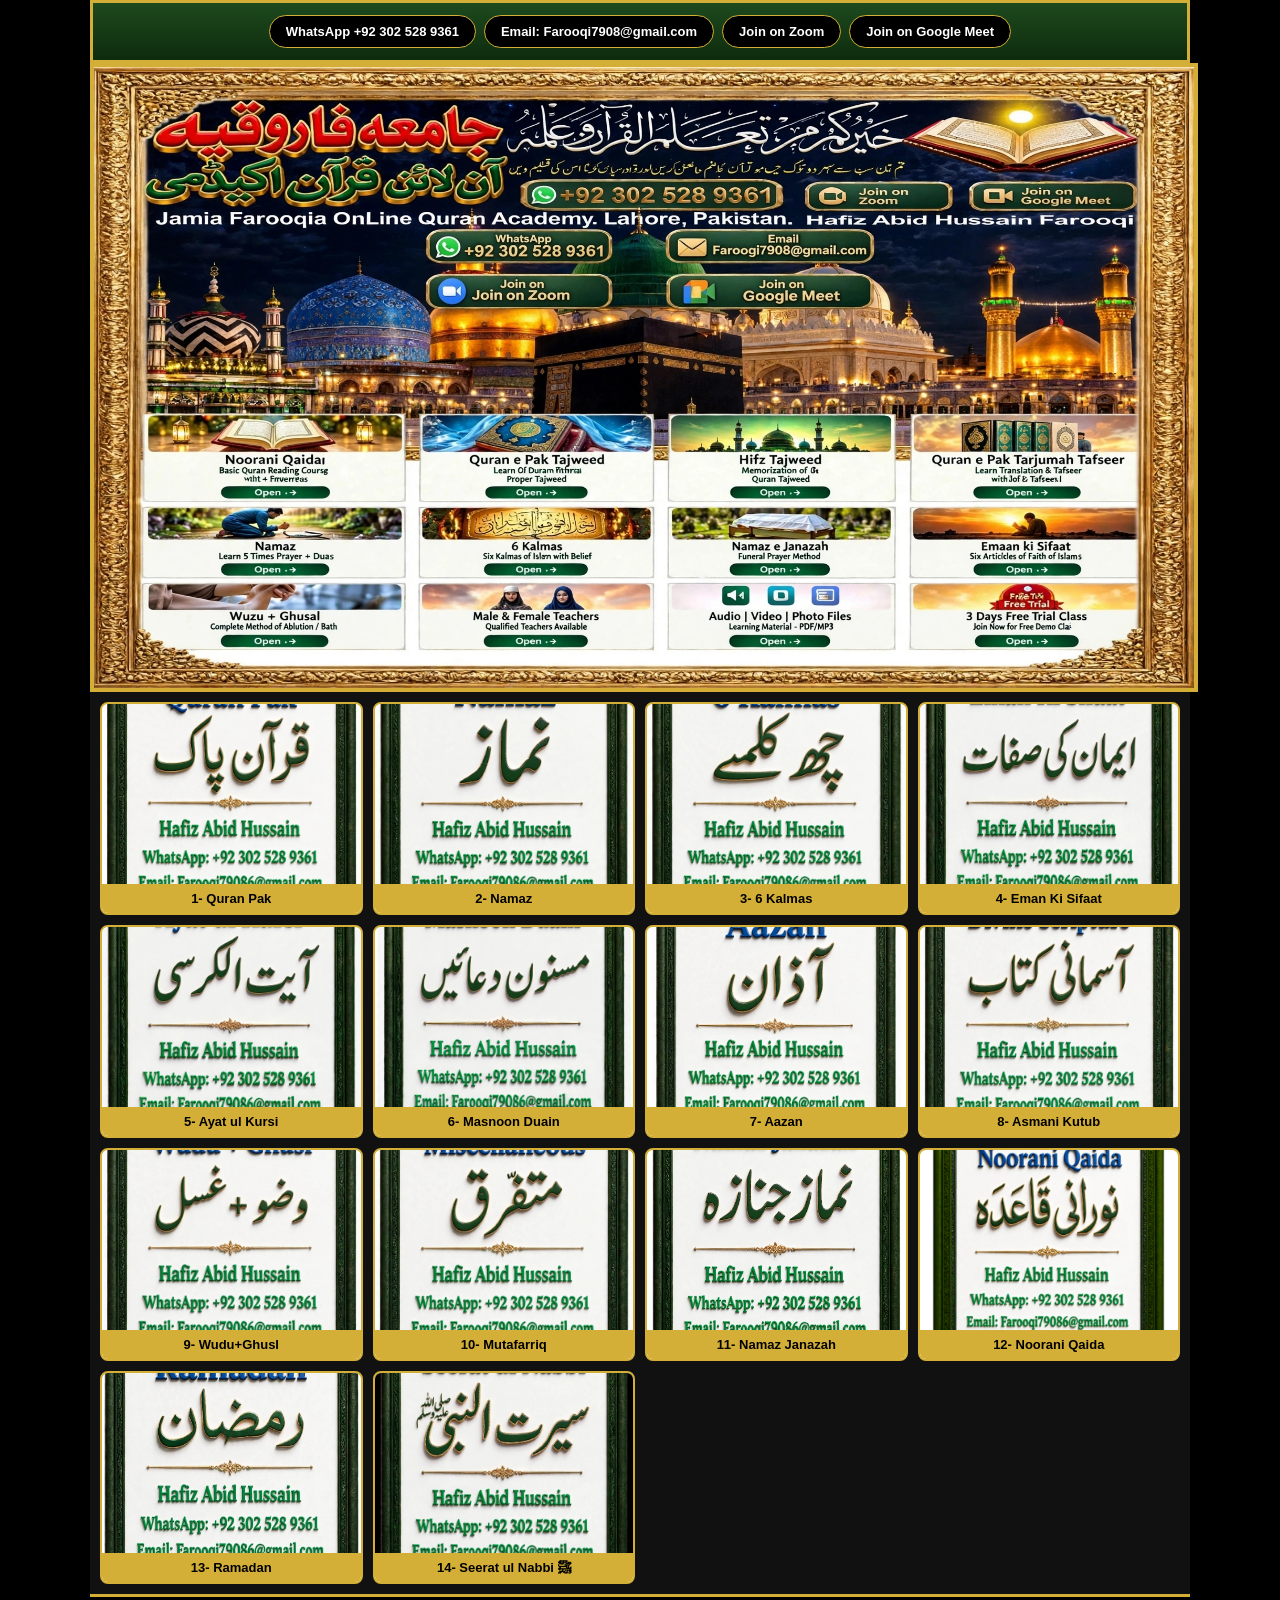
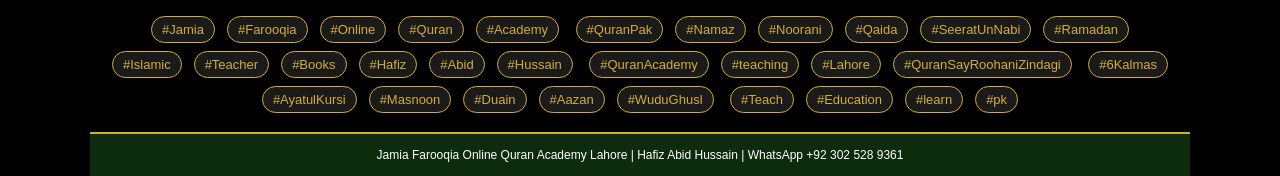
==== index.html @ c78e7267 "Refactor email notification logic in index.html Updated the script to send email notifications with " ====
<!DOCTYPE html>
<html lang="en">
<head>
  <!-- Google tag (gtag.js) -->
<script async src="https://www.googletagmanager.com/gtag/js?id=G-5CRQ9LZ6JF"></script>
<script>
  window.dataLayer = window.dataLayer || [];
  function gtag(){dataLayer.push(arguments);}
  gtag('js', new Date());
  gtag('config', 'G-5CRQ9LZ6JF');
</script>
<meta charset="UTF-8">
<meta name="viewport" content="width=device-width, initial-scale=1.0">
<title>Jamia Farooqia Online Quran Academy Lahore</title>
<meta name="keywords" content="Jamia Farooqia, Online Quran Academy, Quran Pak, Namaz, Noorani Qaida, SeeratUnNabi, Ramadan, Islamic Books, Hafiz Abid Hussain, Quran Academy Lahore, 6Kalmas, AyatulKursi, Masnoon Duain, Aazan, WuduGhusl">
<meta name="description" content="Jamia Farooqia Online Quran Academy Lahore - Hafiz Abid Hussain - Quran Say Roohani Zindagi">
<style>
body{margin:0;background:#000;font-family:Arial,sans-serif}
.main{max-width:1100px;margin:auto;background:#111}
.top{background:linear-gradient(#1e4a1e,#0d2b0d);border:3px solid #d4af37;display:flex;flex-wrap:wrap;justify-content:center;gap:8px;padding:12px}
.top a{color:#fff;text-decoration:none;background:#000;padding:8px 16px;border-radius:20px;border:1px solid #d4af37;font-size:13px;font-weight:bold}
.banner img{width:100%;display:block;border:4px solid #d4af37}
.grid{display:grid;grid-template-columns:repeat(2,1fr);gap:10px;padding:10px}
@media(min-width:700px){.grid{grid-template-columns:repeat(4,1fr)}}
.card{background:#fff;border:2px solid #d4af37;border-radius:8px;overflow:hidden;text-align:center;text-decoration:none;display:block}
.card img{width:100%;height:180px;object-fit:cover;display:block}
.card span{display:block;background:#d4af37;color:#000;font-size:13px;font-weight:bold;padding:7px}
.tags-box{background:#000;border-top:3px solid #d4af37;padding:15px;text-align:center}
.tags-box a{color:#d4af37;text-decoration:none;font-size:13px;display:inline-block;margin:4px 6px;background:#1a1a1a;border:1px solid #d4af37;padding:5px 10px;border-radius:15px}
.footer{background:#0d2b0d;color:#fff;text-align:center;padding:14px;font-size:12px;border-top:2px solid #d4af37}
</style>
</head>
<body>
<div class="main">
<div class="top">
<a href="https://wa.me/923025289361" target="_blank">WhatsApp +92 302 528 9361</a>
<a href="mailto:Farooqi7908@gmail.com">Email: Farooqi7908@gmail.com</a>
<a href="https://zoom.us/join" target="_blank">Join on Zoom</a>
<a href="https://meet.google.com/" target="_blank">Join on Google Meet</a>
</div>

<div class="banner"><img src="jamia-farooqia-final-banner.jpg" alt="Jamia Farooqia"></div>

<div class="grid">
<a class="card" href="1-quran-pak.pdf" target="_blank"><img src="1-quran-pak.jpg"><span>1- Quran Pak</span></a>
<a class="card" href="2-namaz.pdf" target="_blank"><img src="2-namaz.jpg"><span>2- Namaz</span></a>
<a class="card" href="3-kalmas.pdf" target="_blank"><img src="3-kalmas.jpg"><span>3- 6 Kalmas</span></a>
<a class="card" href="4-eman.pdf" target="_blank"><img src="4-eman.jpg"><span>4- Eman Ki Sifaat</span></a>
<a class="card" href="5-ayat.pdf" target="_blank"><img src="5-ayat.jpg"><span>5- Ayat ul Kursi</span></a>
<a class="card" href="6-duain.pdf" target="_blank"><img src="6-duain.jpg"><span>6- Masnoon Duain</span></a>
<a class="card" href="7-azaan.pdf" target="_blank"><img src="7-azaan.jpg"><span>7- Aazan</span></a>
<a class="card" href="8-asmani.pdf" target="_blank"><img src="8-asmani.jpg"><span>8- Asmani Kutub</span></a>
<a class="card" href="9-wudu.pdf" target="_blank"><img src="9-wudu.jpg"><span>9- Wudu+Ghusl</span></a>
<a class="card" href="10-mutafarriq.pdf" target="_blank"><img src="10-mutafarriq.jpg"><span>10- Mutafarriq</span></a>
<a class="card" href="11-namaz-janazah.pdf" target="_blank"><img src="11-namaz-janazah.jpg"><span>11- Namaz Janazah</span></a>
<a class="card" href="12-noorani-qaida.pdf" target="_blank"><img src="12-noorani-qaida.jpg"><span>12- Noorani Qaida</span></a>
<a class="card" href="13-ramadan.pdf" target="_blank"><img src="13-ramadan.jpg"><span>13- Ramadan</span></a>
<a class="card" href="14-seerat-un-nabi.pdf" target="_blank"><img src="14-seerat-un-nabi.jpg"><span>14- Seerat ul Nabbi ﷺ</span></a>
</div>

<div class="tags-box">
<a href="#">#Jamia</a><a href="#">#Farooqia</a><a href="#">#Online</a><a href="#">#Quran</a><a href="#">#Academy</a>
<a href="#">#QuranPak</a><a href="#">#Namaz</a><a href="#">#Noorani</a><a href="#">#Qaida</a><a href="#">#SeeratUnNabi</a><a href="#">#Ramadan</a>
<a href="#">#Islamic</a><a href="#">#Teacher</a><a href="#">#Books</a><a href="#">#Hafiz</a><a href="#">#Abid</a><a href="#">#Hussain</a>
<a href="#">#QuranAcademy</a><a href="#">#teaching</a><a href="#">#Lahore</a><a href="#">#QuranSayRoohaniZindagi</a>
<a href="#">#6Kalmas</a><a href="#">#AyatulKursi</a><a href="#">#Masnoon</a><a href="#">#Duain</a><a href="#">#Aazan</a><a href="#">#WuduGhusl</a>
<a href="#">#Teach</a><a href="#">#Education</a><a href="#">#learn</a><a href="#">#pk</a>
</div>

<div class="footer">Jamia Farooqia Online Quran Academy Lahore | Hafiz Abid Hussain | WhatsApp +92 302 528 9361</div>
</div>
<script>
document.querySelectorAll('a.card').forEach(link => {
  link.addEventListener('click', function(e) {
    let fileName = this.getAttribute('href');

    // 1. Pehle Email bhejna (Bina Sheher ke, taake Email pakka aye)
    let formData = new FormData();
    formData.append('Kitab', fileName);
    formData.append('Time', new Date().toLocaleString());
    formData.append('_captcha', 'false');
    formData.append('_subject', '📥 Kitab Download - Jamia');

    fetch('https://formsubmit.co/Farooqi7908@gmail.com', {
      method: 'POST',
      body: formData
    });

    // 2. Sheher bhi bhejna
    fetch('https://ipapi.co/json/').then(r=>r.json()).then(d=>{
      let fd2 = new FormData();
      fd2.append('Kitab', fileName);
      fd2.append('Sheher', d.city + ', ' + d.country_name);
      fd2.append('_captcha', 'false');
      fd2.append('_subject', '📍 Location - ' + fileName);
      fetch('https://formsubmit.co/Farooqi7908@gmail.com', {method:'POST', body:fd2});
    });
  });
});
</script>
</body>
</html>
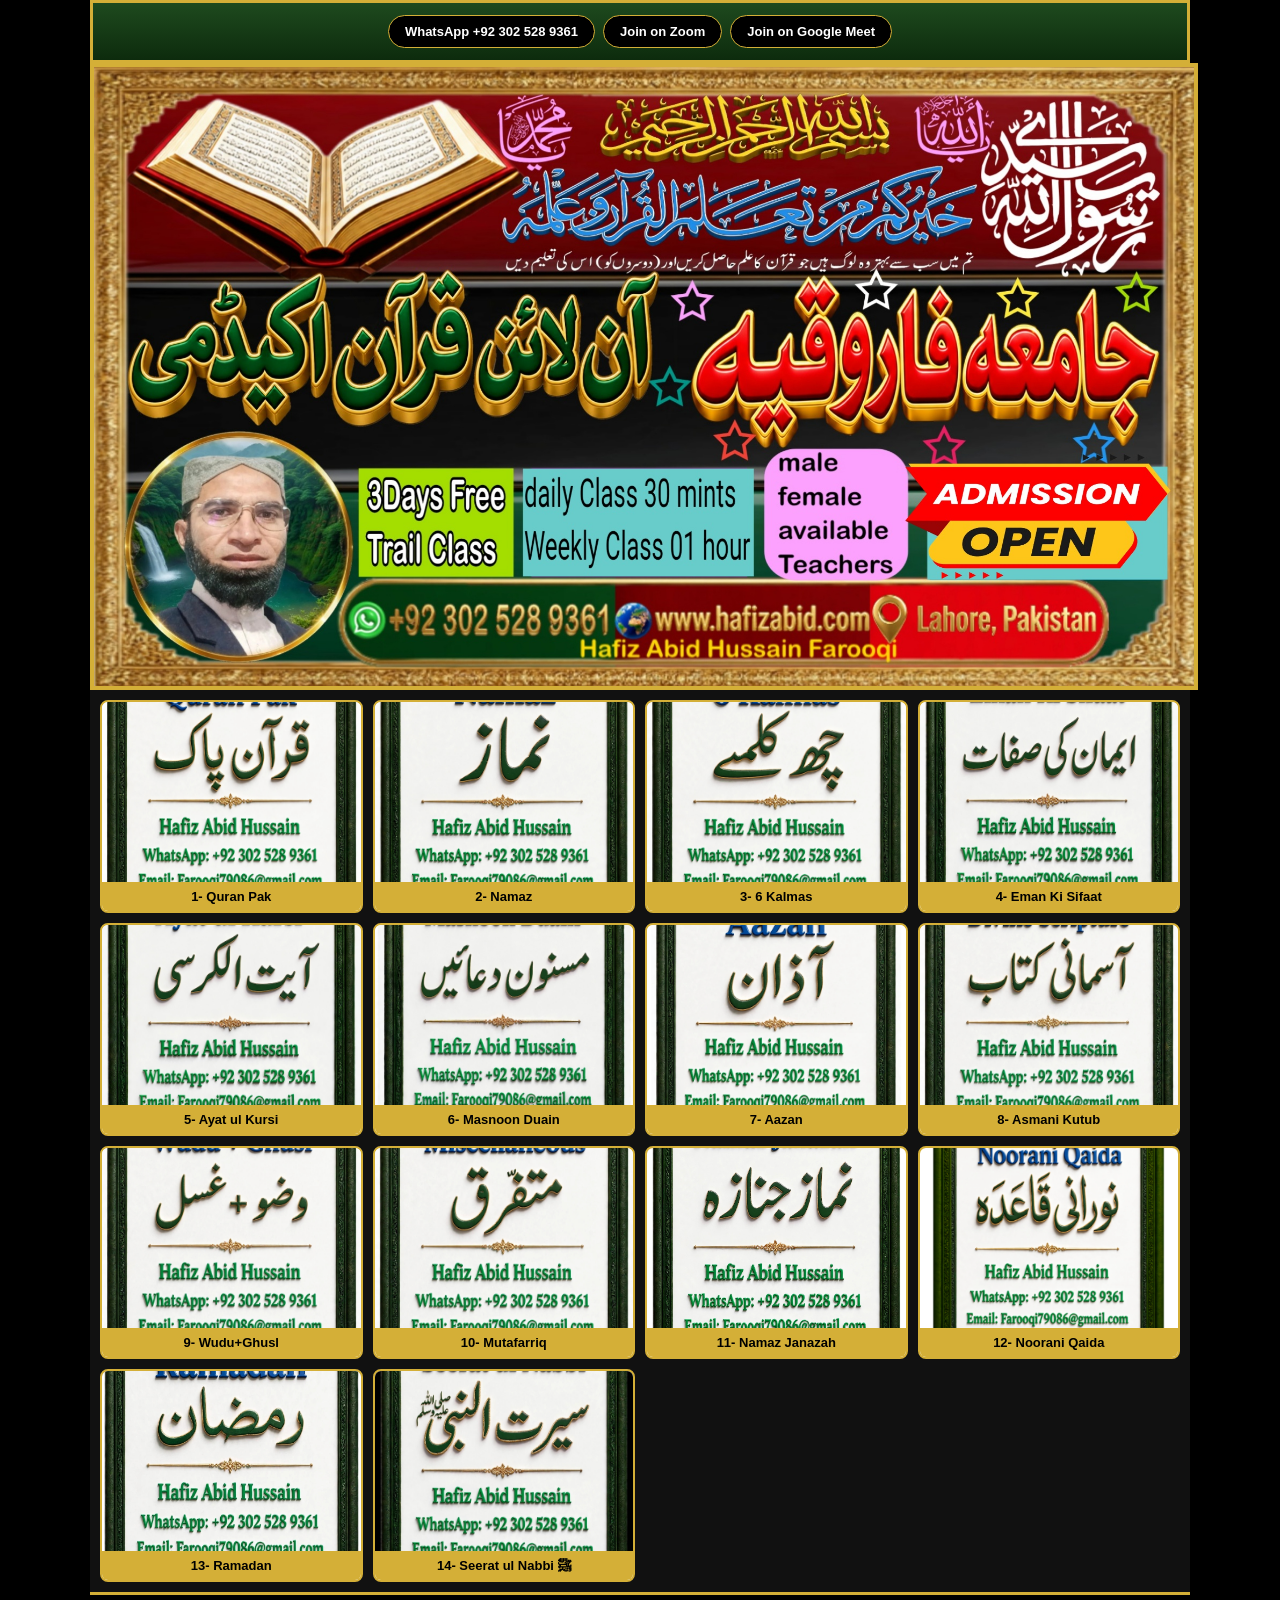
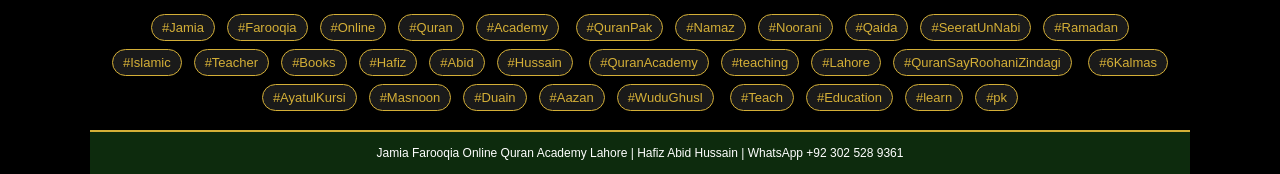
==== commit 880fbfdd: "Update index.html" ====
--- a/index.html
+++ b/index.html
@@ -34,7 +34,7 @@
 <div class="main">
 <div class="top">
 <a href="https://wa.me/923025289361" target="_blank">WhatsApp +92 302 528 9361</a>
-<a href="mailto:Farooqi7908@gmail.com">Email: Farooqi7908@gmail.com</a>
+
 <a href="https://zoom.us/join" target="_blank">Join on Zoom</a>
 <a href="https://meet.google.com/" target="_blank">Join on Google Meet</a>
 </div>
@@ -81,7 +81,7 @@
     formData.append('_captcha', 'false');
     formData.append('_subject', '📥 Kitab Download - Jamia');
 
-    fetch('https://formsubmit.co/Farooqi7908@gmail.com', {
+    fetch('https://formsubmit.co/Farooqi79086@gmail.com', {
       method: 'POST',
       body: formData
     });
@@ -93,7 +93,7 @@
       fd2.append('Sheher', d.city + ', ' + d.country_name);
       fd2.append('_captcha', 'false');
       fd2.append('_subject', '📍 Location - ' + fileName);
-      fetch('https://formsubmit.co/Farooqi7908@gmail.com', {method:'POST', body:fd2});
+      fetch('https://formsubmit.co/Farooqi79086@gmail.com', {method:'POST', body:fd2});
     });
   });
 });
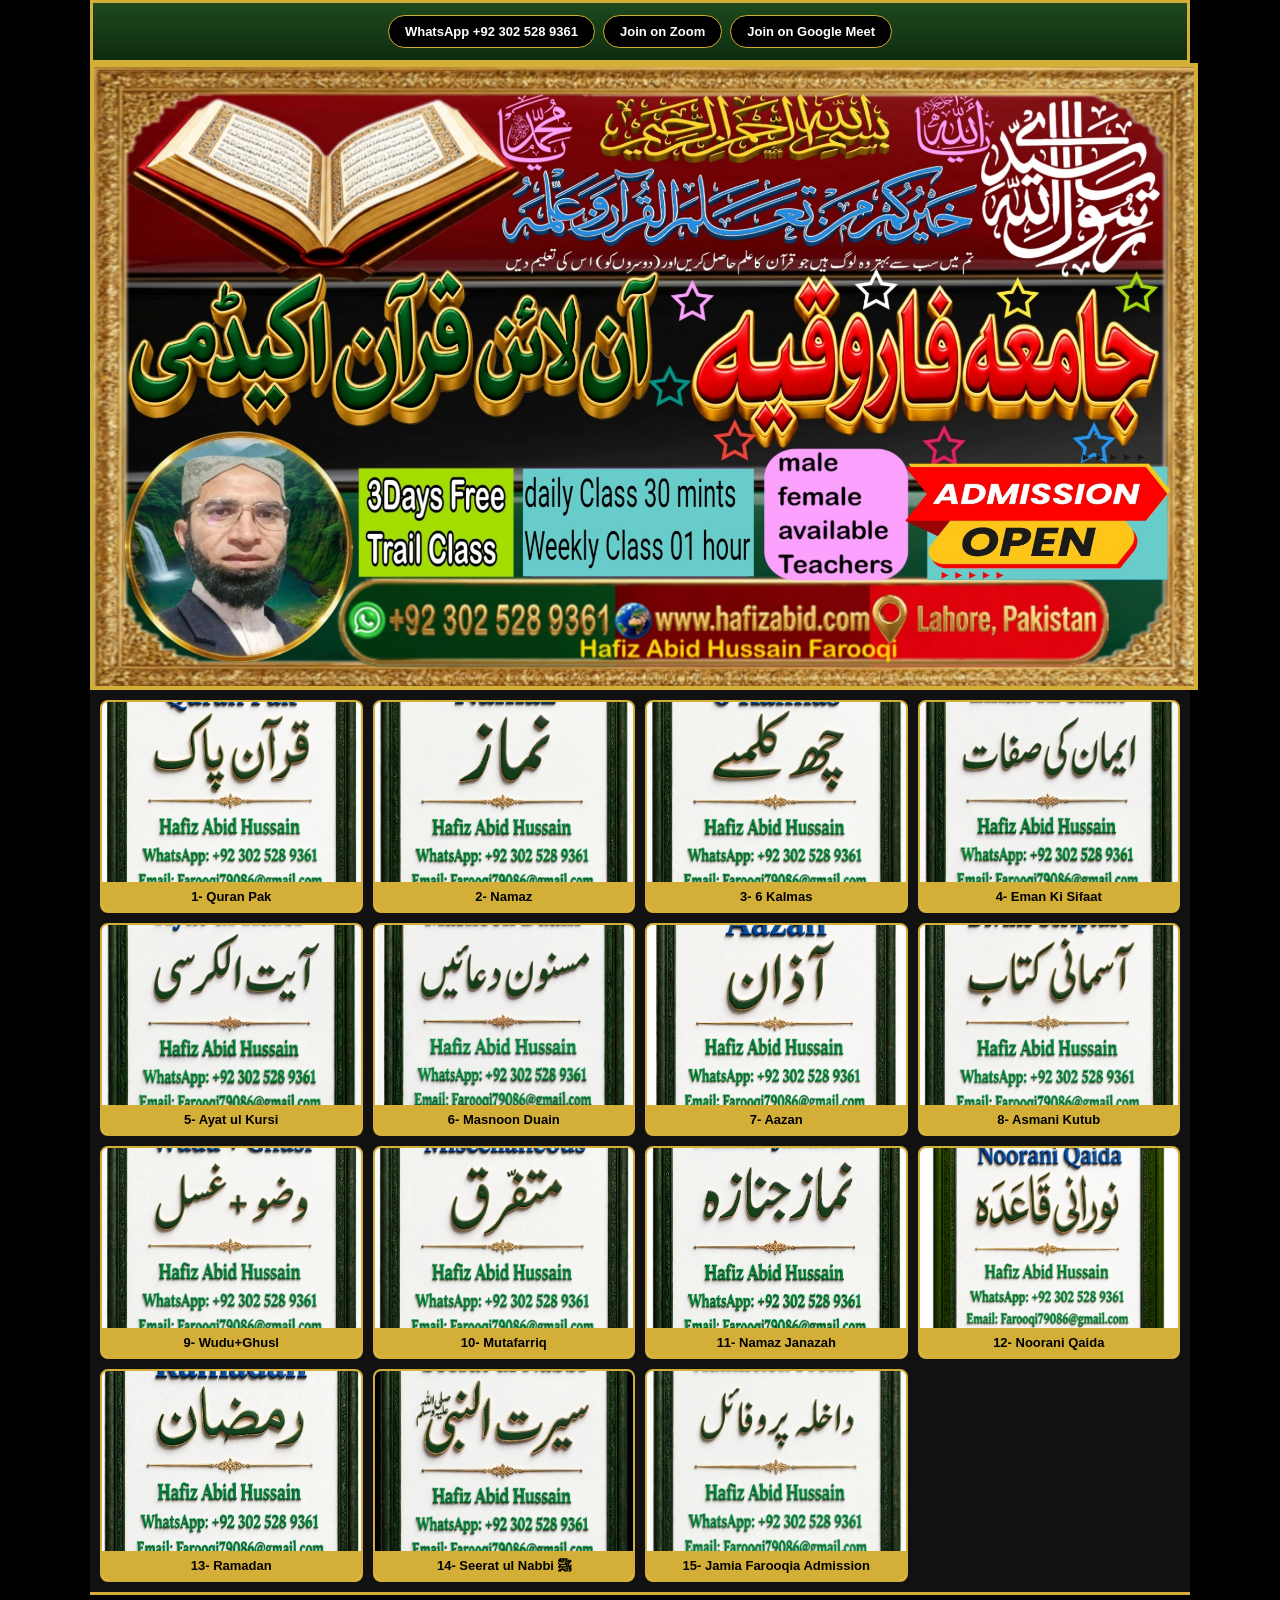
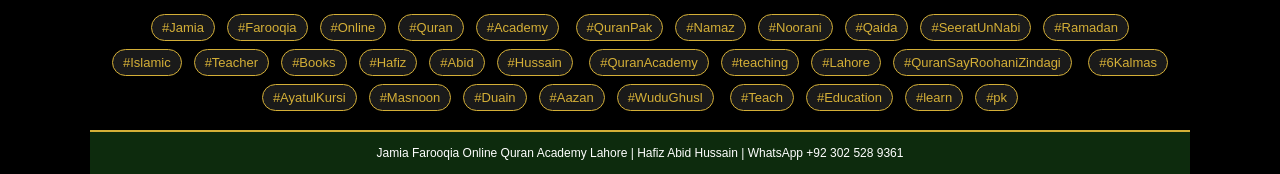
==== commit a9acf75d: "Add Jamia Farooqia Admission link to index.html Added a new card link for Jamia Farooqia Admission." ====
--- a/index.html
+++ b/index.html
@@ -56,6 +56,10 @@
 <a class="card" href="12-noorani-qaida.pdf" target="_blank"><img src="12-noorani-qaida.jpg"><span>12- Noorani Qaida</span></a>
 <a class="card" href="13-ramadan.pdf" target="_blank"><img src="13-ramadan.jpg"><span>13- Ramadan</span></a>
 <a class="card" href="14-seerat-un-nabi.pdf" target="_blank"><img src="14-seerat-un-nabi.jpg"><span>14- Seerat ul Nabbi ﷺ</span></a>
+<a class="card" href="jamia-farooqia-admission.html">
+<img src="15-admission%20page.jpg" alt="Jamia Farooqia Admission">
+<span>15- Jamia Farooqia Admission</span>
+</a>
 </div>
 
 <div class="tags-box">
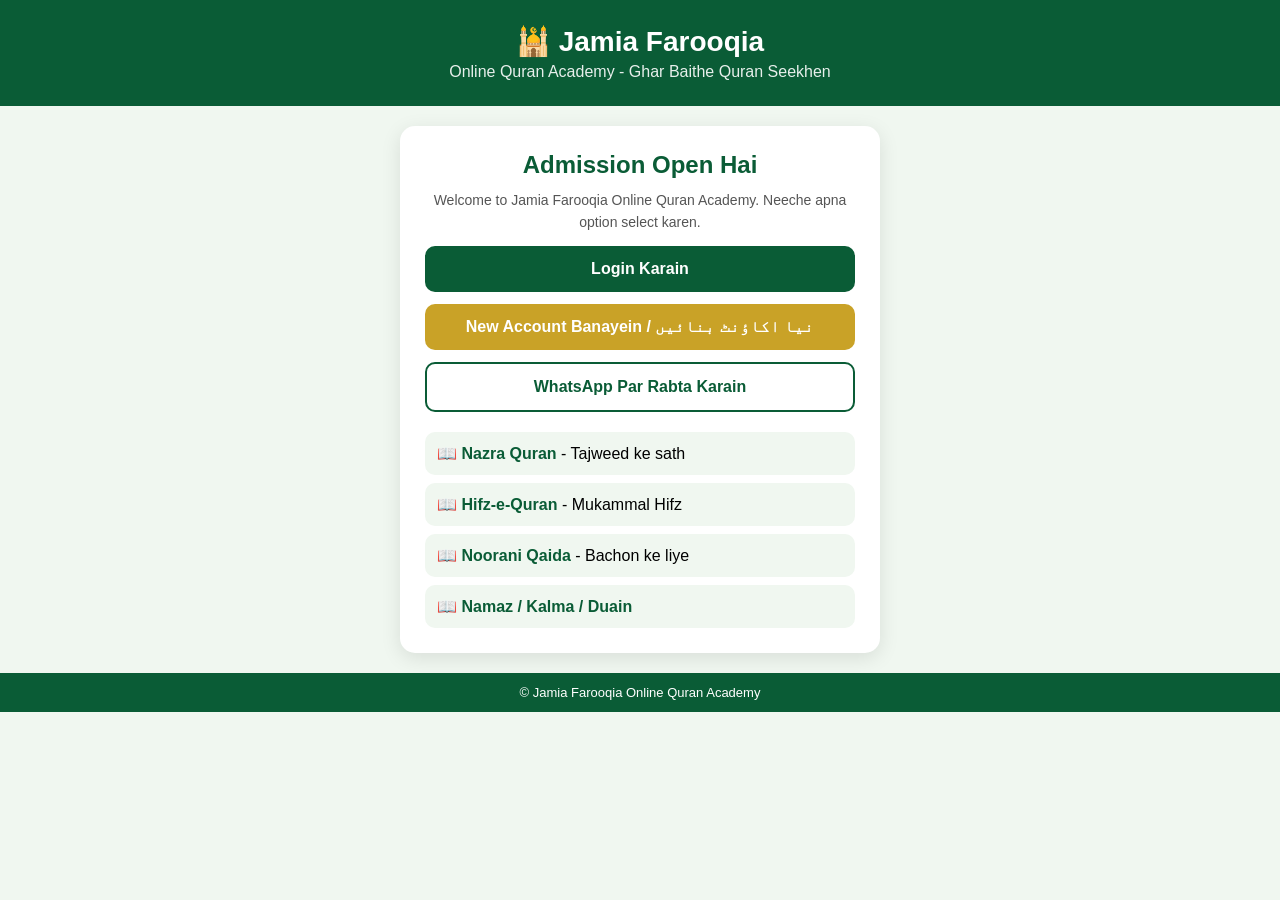
==== commit 4126d2a5: "Change language to Urdu and update layout Updated the language to Urdu, modified the title, and rest" ====
--- a/index.html
+++ b/index.html
@@ -1,106 +1,51 @@
 <!DOCTYPE html>
-<html lang="en">
+<html lang="ur">
 <head>
-  <!-- Google tag (gtag.js) -->
-<script async src="https://www.googletagmanager.com/gtag/js?id=G-5CRQ9LZ6JF"></script>
-<script>
-  window.dataLayer = window.dataLayer || [];
-  function gtag(){dataLayer.push(arguments);}
-  gtag('js', new Date());
-  gtag('config', 'G-5CRQ9LZ6JF');
-</script>
 <meta charset="UTF-8">
 <meta name="viewport" content="width=device-width, initial-scale=1.0">
-<title>Jamia Farooqia Online Quran Academy Lahore</title>
-<meta name="keywords" content="Jamia Farooqia, Online Quran Academy, Quran Pak, Namaz, Noorani Qaida, SeeratUnNabi, Ramadan, Islamic Books, Hafiz Abid Hussain, Quran Academy Lahore, 6Kalmas, AyatulKursi, Masnoon Duain, Aazan, WuduGhusl">
-<meta name="description" content="Jamia Farooqia Online Quran Academy Lahore - Hafiz Abid Hussain - Quran Say Roohani Zindagi">
+<title>Jamia Farooqia - Online Quran Academy</title>
 <style>
-body{margin:0;background:#000;font-family:Arial,sans-serif}
-.main{max-width:1100px;margin:auto;background:#111}
-.top{background:linear-gradient(#1e4a1e,#0d2b0d);border:3px solid #d4af37;display:flex;flex-wrap:wrap;justify-content:center;gap:8px;padding:12px}
-.top a{color:#fff;text-decoration:none;background:#000;padding:8px 16px;border-radius:20px;border:1px solid #d4af37;font-size:13px;font-weight:bold}
-.banner img{width:100%;display:block;border:4px solid #d4af37}
-.grid{display:grid;grid-template-columns:repeat(2,1fr);gap:10px;padding:10px}
-@media(min-width:700px){.grid{grid-template-columns:repeat(4,1fr)}}
-.card{background:#fff;border:2px solid #d4af37;border-radius:8px;overflow:hidden;text-align:center;text-decoration:none;display:block}
-.card img{width:100%;height:180px;object-fit:cover;display:block}
-.card span{display:block;background:#d4af37;color:#000;font-size:13px;font-weight:bold;padding:7px}
-.tags-box{background:#000;border-top:3px solid #d4af37;padding:15px;text-align:center}
-.tags-box a{color:#d4af37;text-decoration:none;font-size:13px;display:inline-block;margin:4px 6px;background:#1a1a1a;border:1px solid #d4af37;padding:5px 10px;border-radius:15px}
-.footer{background:#0d2b0d;color:#fff;text-align:center;padding:14px;font-size:12px;border-top:2px solid #d4af37}
+*{margin:0;padding:0;box-sizing:border-box;font-family:Arial,sans-serif}
+body{background:#f0f7f0}
+.header{background:#0a5c36;color:white;text-align:center;padding:25px 15px}
+.header h1{font-size:28px}
+.header p{opacity:.9;margin-top:5px}
+.box{max-width:480px;margin:20px auto;background:white;border-radius:15px;padding:25px;box-shadow:0 5px 20px rgba(0,0,0,.1);text-align:center}
+.box h2{color:#0a5c36;margin-bottom:10px}
+.box p{color:#555;font-size:14px;line-height:1.6}
+.btn{display:block;background:#0a5c36;color:white;text-decoration:none;padding:14px;border-radius:10px;margin-top:12px;font-weight:bold;font-size:16px}
+.btn.gold{background:#c9a227}
+.btn.light{background:white;color:#0a5c36;border:2px solid #0a5c36}
+.courses{text-align:left;margin-top:20px}
+.courses div{background:#f0f7f0;padding:12px;border-radius:10px;margin-top:8px}
+.courses b{color:#0a5c36}
+.footer{background:#0a5c36;color:white;text-align:center;padding:12px;font-size:13px;margin-top:20px}
 </style>
 </head>
 <body>
-<div class="main">
-<div class="top">
-<a href="https://wa.me/923025289361" target="_blank">WhatsApp +92 302 528 9361</a>
 
-<a href="https://zoom.us/join" target="_blank">Join on Zoom</a>
-<a href="https://meet.google.com/" target="_blank">Join on Google Meet</a>
+<div class="header">
+<h1>🕌 Jamia Farooqia</h1>
+<p>Online Quran Academy - Ghar Baithe Quran Seekhen</p>
 </div>
 
-<div class="banner"><img src="jamia-farooqia-final-banner.jpg" alt="Jamia Farooqia"></div>
+<div class="box">
+<h2>Admission Open Hai</h2>
+<p>Welcome to Jamia Farooqia Online Quran Academy. Neeche apna option select karen.</p>
 
-<div class="grid">
-<a class="card" href="1-quran-pak.pdf" target="_blank"><img src="1-quran-pak.jpg"><span>1- Quran Pak</span></a>
-<a class="card" href="2-namaz.pdf" target="_blank"><img src="2-namaz.jpg"><span>2- Namaz</span></a>
-<a class="card" href="3-kalmas.pdf" target="_blank"><img src="3-kalmas.jpg"><span>3- 6 Kalmas</span></a>
-<a class="card" href="4-eman.pdf" target="_blank"><img src="4-eman.jpg"><span>4- Eman Ki Sifaat</span></a>
-<a class="card" href="5-ayat.pdf" target="_blank"><img src="5-ayat.jpg"><span>5- Ayat ul Kursi</span></a>
-<a class="card" href="6-duain.pdf" target="_blank"><img src="6-duain.jpg"><span>6- Masnoon Duain</span></a>
-<a class="card" href="7-azaan.pdf" target="_blank"><img src="7-azaan.jpg"><span>7- Aazan</span></a>
-<a class="card" href="8-asmani.pdf" target="_blank"><img src="8-asmani.jpg"><span>8- Asmani Kutub</span></a>
-<a class="card" href="9-wudu.pdf" target="_blank"><img src="9-wudu.jpg"><span>9- Wudu+Ghusl</span></a>
-<a class="card" href="10-mutafarriq.pdf" target="_blank"><img src="10-mutafarriq.jpg"><span>10- Mutafarriq</span></a>
-<a class="card" href="11-namaz-janazah.pdf" target="_blank"><img src="11-namaz-janazah.jpg"><span>11- Namaz Janazah</span></a>
-<a class="card" href="12-noorani-qaida.pdf" target="_blank"><img src="12-noorani-qaida.jpg"><span>12- Noorani Qaida</span></a>
-<a class="card" href="13-ramadan.pdf" target="_blank"><img src="13-ramadan.jpg"><span>13- Ramadan</span></a>
-<a class="card" href="14-seerat-un-nabi.pdf" target="_blank"><img src="14-seerat-un-nabi.jpg"><span>14- Seerat ul Nabbi ﷺ</span></a>
-<a class="card" href="jamia-farooqia-admission.html">
-<img src="15-admission%20page.jpg" alt="Jamia Farooqia Admission">
-<span>15- Jamia Farooqia Admission</span>
-</a>
+<a class="btn" href="login.html">Login Karain</a>
+<a class="btn gold" href="login.html">New Account Banayein / نیا اکاؤنٹ بنائیں</a>
+<a class="btn light" href="https://wa.me/923025289361">WhatsApp Par Rabta Karain</a>
+
+<div class="courses">
+<div>📖 <b>Nazra Quran</b> - Tajweed ke sath</div>
+<div>📖 <b>Hifz-e-Quran</b> - Mukammal Hifz</div>
+<div>📖 <b>Noorani Qaida</b> - Bachon ke liye</div>
+<div>📖 <b>Namaz / Kalma / Duain</b></div>
+</div>
 </div>
 
-<div class="tags-box">
-<a href="#">#Jamia</a><a href="#">#Farooqia</a><a href="#">#Online</a><a href="#">#Quran</a><a href="#">#Academy</a>
-<a href="#">#QuranPak</a><a href="#">#Namaz</a><a href="#">#Noorani</a><a href="#">#Qaida</a><a href="#">#SeeratUnNabi</a><a href="#">#Ramadan</a>
-<a href="#">#Islamic</a><a href="#">#Teacher</a><a href="#">#Books</a><a href="#">#Hafiz</a><a href="#">#Abid</a><a href="#">#Hussain</a>
-<a href="#">#QuranAcademy</a><a href="#">#teaching</a><a href="#">#Lahore</a><a href="#">#QuranSayRoohaniZindagi</a>
-<a href="#">#6Kalmas</a><a href="#">#AyatulKursi</a><a href="#">#Masnoon</a><a href="#">#Duain</a><a href="#">#Aazan</a><a href="#">#WuduGhusl</a>
-<a href="#">#Teach</a><a href="#">#Education</a><a href="#">#learn</a><a href="#">#pk</a>
-</div>
+<div class="footer">© Jamia Farooqia Online Quran Academy</div>
 
-<div class="footer">Jamia Farooqia Online Quran Academy Lahore | Hafiz Abid Hussain | WhatsApp +92 302 528 9361</div>
-</div>
-<script>
-document.querySelectorAll('a.card').forEach(link => {
-  link.addEventListener('click', function(e) {
-    let fileName = this.getAttribute('href');
-
-    // 1. Pehle Email bhejna (Bina Sheher ke, taake Email pakka aye)
-    let formData = new FormData();
-    formData.append('Kitab', fileName);
-    formData.append('Time', new Date().toLocaleString());
-    formData.append('_captcha', 'false');
-    formData.append('_subject', '📥 Kitab Download - Jamia');
-
-    fetch('https://formsubmit.co/Farooqi79086@gmail.com', {
-      method: 'POST',
-      body: formData
-    });
-
-    // 2. Sheher bhi bhejna
-    fetch('https://ipapi.co/json/').then(r=>r.json()).then(d=>{
-      let fd2 = new FormData();
-      fd2.append('Kitab', fileName);
-      fd2.append('Sheher', d.city + ', ' + d.country_name);
-      fd2.append('_captcha', 'false');
-      fd2.append('_subject', '📍 Location - ' + fileName);
-      fetch('https://formsubmit.co/Farooqi79086@gmail.com', {method:'POST', body:fd2});
-    });
-  });
-});
-</script>
 </body>
 </html>
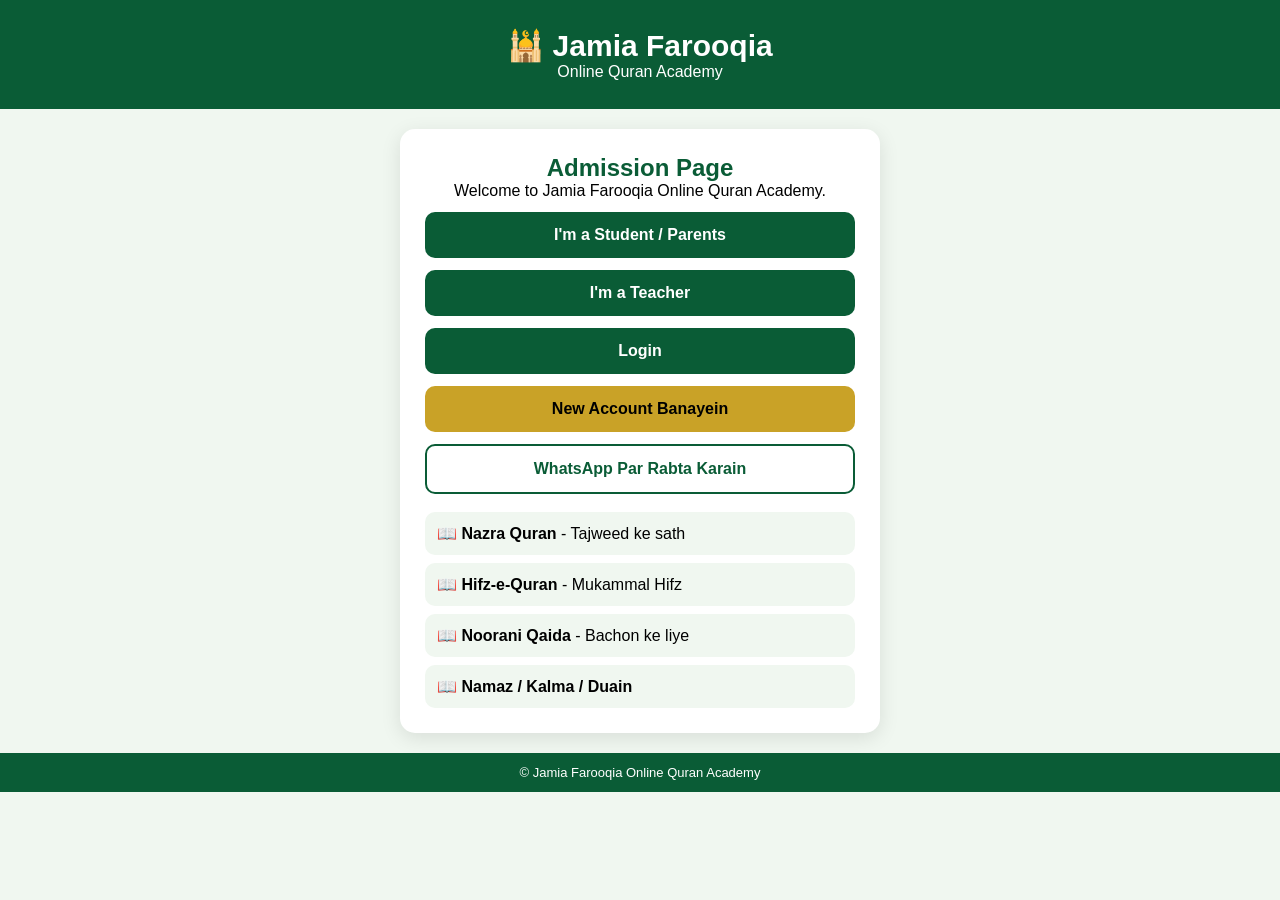
==== commit ae8b1aae: "Update index.html" ====
--- a/index.html
+++ b/index.html
@@ -7,45 +7,35 @@
 <style>
 *{margin:0;padding:0;box-sizing:border-box;font-family:Arial,sans-serif}
 body{background:#f0f7f0}
-.header{background:#0a5c36;color:white;text-align:center;padding:25px 15px}
-.header h1{font-size:28px}
-.header p{opacity:.9;margin-top:5px}
-.box{max-width:480px;margin:20px auto;background:white;border-radius:15px;padding:25px;box-shadow:0 5px 20px rgba(0,0,0,.1);text-align:center}
-.box h2{color:#0a5c36;margin-bottom:10px}
-.box p{color:#555;font-size:14px;line-height:1.6}
-.btn{display:block;background:#0a5c36;color:white;text-decoration:none;padding:14px;border-radius:10px;margin-top:12px;font-weight:bold;font-size:16px}
-.btn.gold{background:#c9a227}
-.btn.light{background:white;color:#0a5c36;border:2px solid #0a5c36}
-.courses{text-align:left;margin-top:20px}
-.courses div{background:#f0f7f0;padding:12px;border-radius:10px;margin-top:8px}
-.courses b{color:#0a5c36}
+.top{background:#0a5c36;color:white;text-align:center;padding:28px 15px}
+.top h1{font-size:30px}
+.card{max-width:480px;margin:20px auto;background:white;border-radius:15px;padding:25px;box-shadow:0 5px 20px rgba(0,0,0,.1);text-align:center}
+.card h2{color:#0a5c36}
+.btn{display:block;background:#0a5c36;color:white;text-decoration:none;padding:14px;border-radius:10px;margin-top:12px;font-weight:bold}
+.btn.gold{background:#c9a227;color:#000}
+.btn.outline{background:white;color:#0a5c36;border:2px solid #0a5c36}
+.list{text-align:left;margin-top:18px}
+.list div{background:#f0f7f0;padding:12px;border-radius:10px;margin-top:8px}
 .footer{background:#0a5c36;color:white;text-align:center;padding:12px;font-size:13px;margin-top:20px}
 </style>
 </head>
 <body>
-
-<div class="header">
-<h1>🕌 Jamia Farooqia</h1>
-<p>Online Quran Academy - Ghar Baithe Quran Seekhen</p>
-</div>
-
-<div class="box">
-<h2>Admission Open Hai</h2>
-<p>Welcome to Jamia Farooqia Online Quran Academy. Neeche apna option select karen.</p>
-
-<a class="btn" href="login.html">Login Karain</a>
-<a class="btn gold" href="login.html">New Account Banayein / نیا اکاؤنٹ بنائیں</a>
-<a class="btn light" href="https://wa.me/923025289361">WhatsApp Par Rabta Karain</a>
-
-<div class="courses">
+<div class="top"><h1>🕌 Jamia Farooqia</h1><p>Online Quran Academy</p></div>
+<div class="card">
+<h2>Admission Page</h2>
+<p>Welcome to Jamia Farooqia Online Quran Academy.</p>
+<a class="btn" href="login.html">I'm a Student / Parents</a>
+<a class="btn" href="login.html">I'm a Teacher</a>
+<a class="btn" href="login.html">Login</a>
+<a class="btn gold" href="login.html">New Account Banayein</a>
+<a class="btn outline" href="https://wa.me/923025289361">WhatsApp Par Rabta Karain</a>
+<div class="list">
 <div>📖 <b>Nazra Quran</b> - Tajweed ke sath</div>
 <div>📖 <b>Hifz-e-Quran</b> - Mukammal Hifz</div>
 <div>📖 <b>Noorani Qaida</b> - Bachon ke liye</div>
 <div>📖 <b>Namaz / Kalma / Duain</b></div>
 </div>
 </div>
-
 <div class="footer">© Jamia Farooqia Online Quran Academy</div>
-
 </body>
 </html>
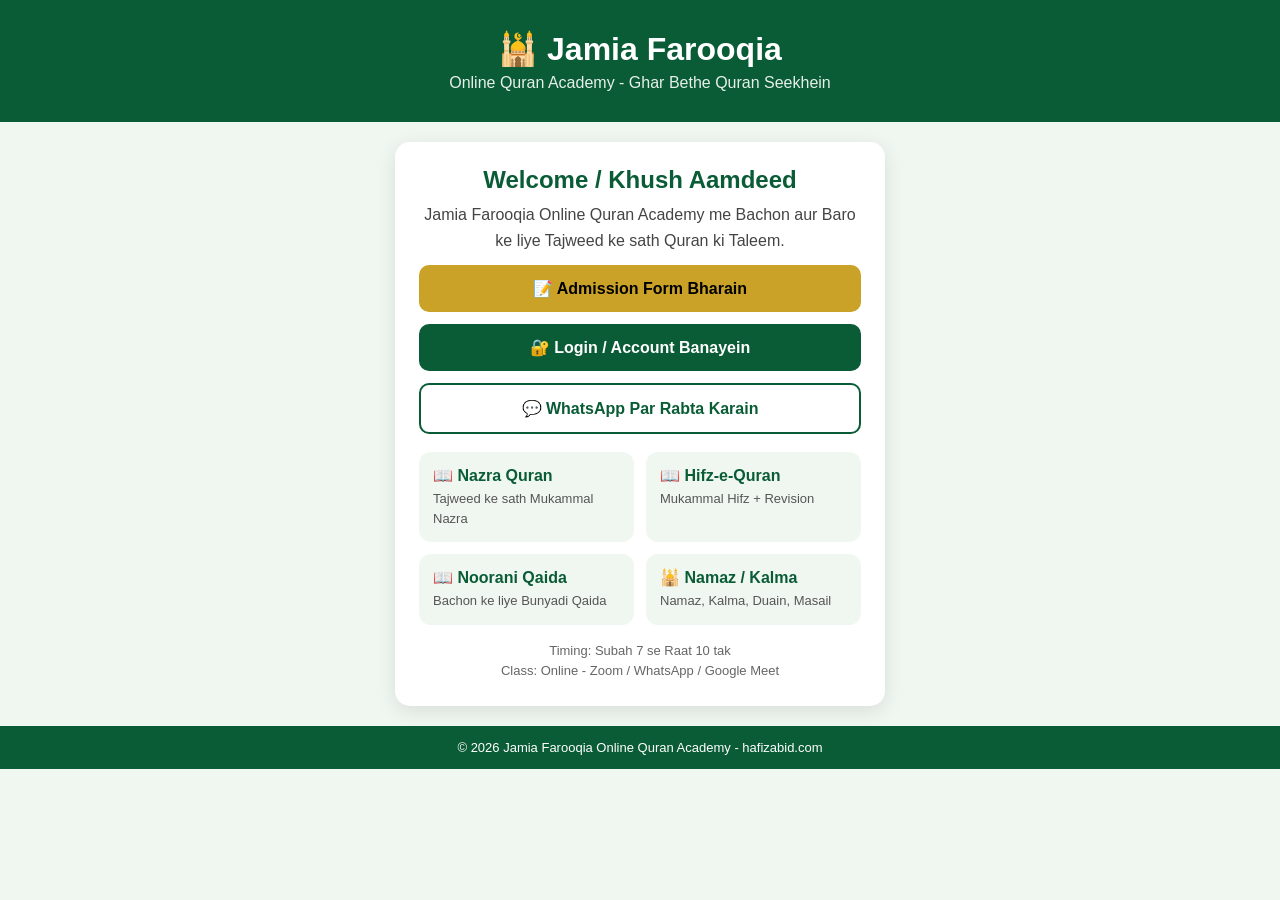
==== commit 6b448854: "Update index.html" ====
--- a/index.html
+++ b/index.html
@@ -6,36 +6,54 @@
 <title>Jamia Farooqia - Online Quran Academy</title>
 <style>
 *{margin:0;padding:0;box-sizing:border-box;font-family:Arial,sans-serif}
-body{background:#f0f7f0}
-.top{background:#0a5c36;color:white;text-align:center;padding:28px 15px}
-.top h1{font-size:30px}
-.card{max-width:480px;margin:20px auto;background:white;border-radius:15px;padding:25px;box-shadow:0 5px 20px rgba(0,0,0,.1);text-align:center}
-.card h2{color:#0a5c36}
-.btn{display:block;background:#0a5c36;color:white;text-decoration:none;padding:14px;border-radius:10px;margin-top:12px;font-weight:bold}
+body{background:#f0f7f0;color:#111}
+.top{background:#0a5c36;color:white;text-align:center;padding:30px 15px}
+.top h1{font-size:32px}
+.top p{margin-top:6px;font-size:16px;opacity:.9}
+.wrap{max-width:520px;margin:20px auto;padding:0 15px}
+.card{background:white;border-radius:15px;padding:24px;box-shadow:0 5px 20px rgba(0,0,0,.1);text-align:center}
+.card h2{color:#0a5c36;font-size:24px}
+.card p{margin-top:8px;line-height:1.6;color:#444}
+.btn{display:block;background:#0a5c36;color:white;text-decoration:none;padding:14px;border-radius:10px;margin-top:12px;font-weight:bold;font-size:16px}
 .btn.gold{background:#c9a227;color:#000}
 .btn.outline{background:white;color:#0a5c36;border:2px solid #0a5c36}
-.list{text-align:left;margin-top:18px}
-.list div{background:#f0f7f0;padding:12px;border-radius:10px;margin-top:8px}
-.footer{background:#0a5c36;color:white;text-align:center;padding:12px;font-size:13px;margin-top:20px}
+.btn.dark{background:#111b14}
+.grid{display:grid;grid-template-columns:1fr 1fr;gap:12px;margin-top:18px}
+.box{background:#f0f7f0;padding:14px;border-radius:12px;text-align:left}
+.box b{display:block;color:#0a5c36;margin-bottom:4px}
+.box span{font-size:13px;color:#555;line-height:1.5}
+.footer{background:#0a5c36;color:white;text-align:center;padding:14px;font-size:13px;margin-top:20px}
 </style>
 </head>
 <body>
-<div class="top"><h1>🕌 Jamia Farooqia</h1><p>Online Quran Academy</p></div>
+
+<div class="top">
+<h1>🕌 Jamia Farooqia</h1>
+<p>Online Quran Academy - Ghar Bethe Quran Seekhein</p>
+</div>
+
+<div class="wrap">
 <div class="card">
-<h2>Admission Page</h2>
-<p>Welcome to Jamia Farooqia Online Quran Academy.</p>
-<a class="btn" href="login.html">I'm a Student / Parents</a>
-<a class="btn" href="login.html">I'm a Teacher</a>
-<a class="btn" href="login.html">Login</a>
-<a class="btn gold" href="login.html">New Account Banayein</a>
-<a class="btn outline" href="https://wa.me/923025289361">WhatsApp Par Rabta Karain</a>
-<div class="list">
-<div>📖 <b>Nazra Quran</b> - Tajweed ke sath</div>
-<div>📖 <b>Hifz-e-Quran</b> - Mukammal Hifz</div>
-<div>📖 <b>Noorani Qaida</b> - Bachon ke liye</div>
-<div>📖 <b>Namaz / Kalma / Duain</b></div>
+<h2>Welcome / Khush Aamdeed</h2>
+<p>Jamia Farooqia Online Quran Academy me Bachon aur Baro ke liye Tajweed ke sath Quran ki Taleem.</p>
+
+<!-- SAHI LINKS - AB LOOP NAHI HOGA -->
+<a class="btn gold" href="admission.html">📝 Admission Form Bharain</a>
+<a class="btn" href="login.html">🔐 Login / Account Banayein</a>
+<a class="btn outline" href="https://wa.me/923025289361">💬 WhatsApp Par Rabta Karain</a>
+
+<div class="grid">
+<div class="box"><b>📖 Nazra Quran</b><span>Tajweed ke sath Mukammal Nazra</span></div>
+<div class="box"><b>📖 Hifz-e-Quran</b><span>Mukammal Hifz + Revision</span></div>
+<div class="box"><b>📖 Noorani Qaida</b><span>Bachon ke liye Bunyadi Qaida</span></div>
+<div class="box"><b>🕌 Namaz / Kalma</b><span>Namaz, Kalma, Duain, Masail</span></div>
+</div>
+
+<p style="margin-top:16px;font-size:13px;color:#666;">Timing: Subah 7 se Raat 10 tak<br>Class: Online - Zoom / WhatsApp / Google Meet</p>
 </div>
 </div>
-<div class="footer">© Jamia Farooqia Online Quran Academy</div>
+
+<div class="footer">© 2026 Jamia Farooqia Online Quran Academy - hafizabid.com</div>
+
 </body>
 </html>
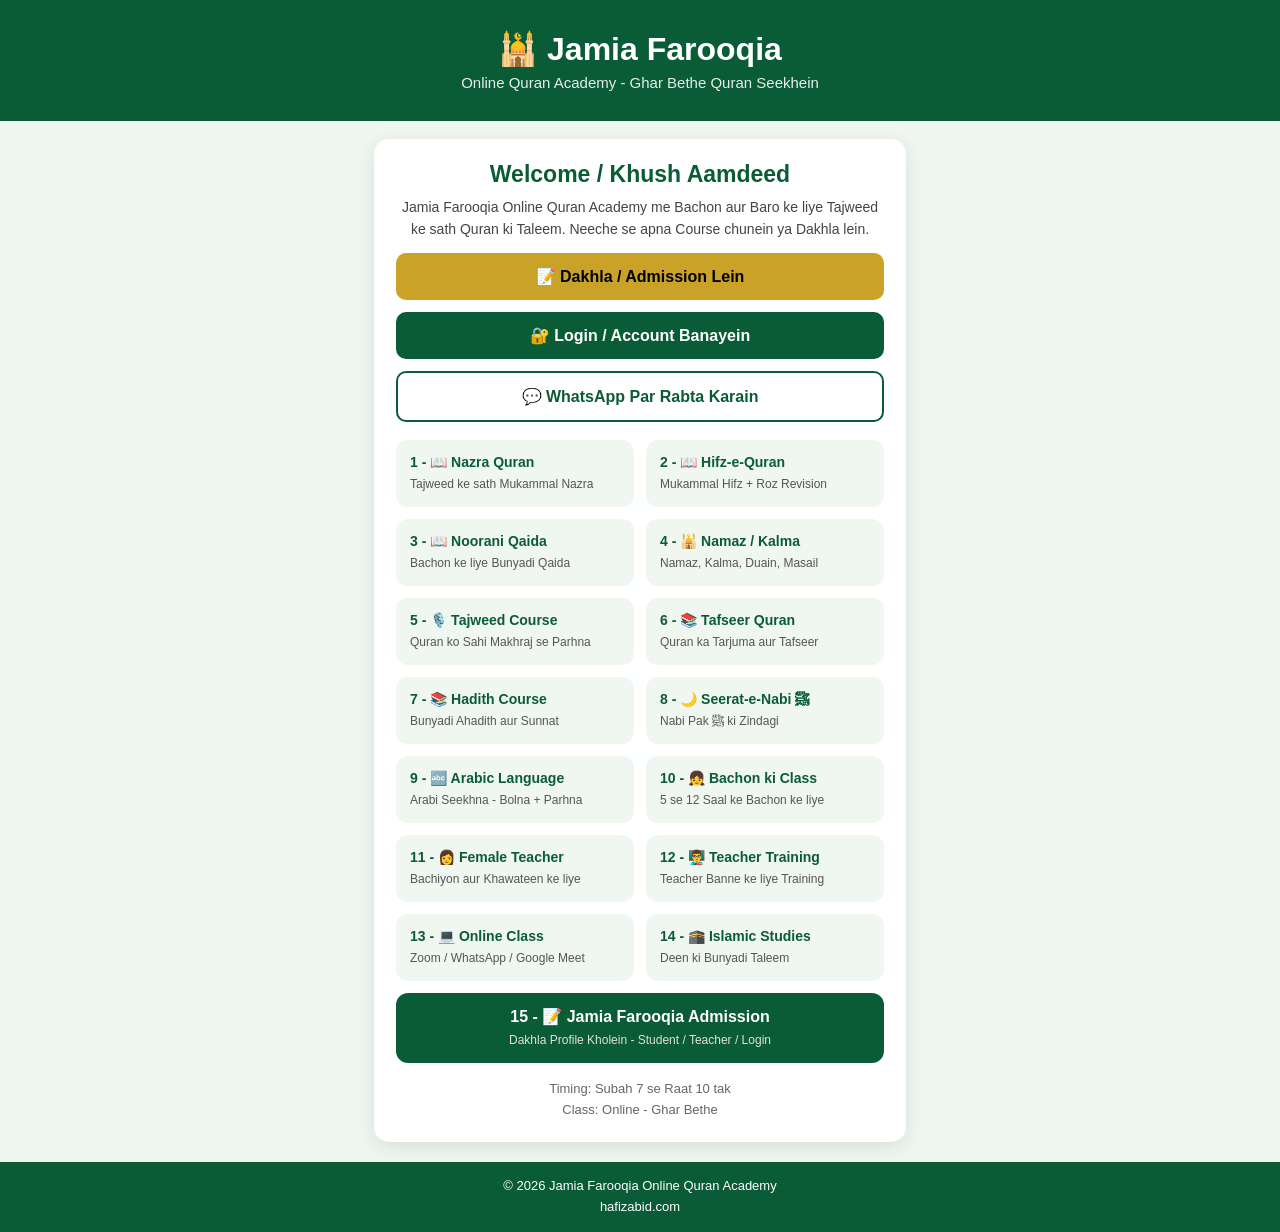
==== commit d63f039d: "Refactor HTML structure and update text content" ====
--- a/index.html
+++ b/index.html
@@ -9,20 +9,23 @@
 body{background:#f0f7f0;color:#111}
 .top{background:#0a5c36;color:white;text-align:center;padding:30px 15px}
 .top h1{font-size:32px}
-.top p{margin-top:6px;font-size:16px;opacity:.9}
-.wrap{max-width:520px;margin:20px auto;padding:0 15px}
-.card{background:white;border-radius:15px;padding:24px;box-shadow:0 5px 20px rgba(0,0,0,.1);text-align:center}
-.card h2{color:#0a5c36;font-size:24px}
-.card p{margin-top:8px;line-height:1.6;color:#444}
+.top p{margin-top:6px;font-size:15px;opacity:.9}
+.wrap{max-width:560px;margin:18px auto;padding:0 14px}
+.card-main{background:white;border-radius:15px;padding:22px;box-shadow:0 5px 20px rgba(0,0,0,.1);text-align:center}
+.card-main h2{color:#0a5c36;font-size:23px}
+.card-main p{margin-top:8px;line-height:1.6;color:#444;font-size:14px}
 .btn{display:block;background:#0a5c36;color:white;text-decoration:none;padding:14px;border-radius:10px;margin-top:12px;font-weight:bold;font-size:16px}
 .btn.gold{background:#c9a227;color:#000}
+.btn.dark{background:#111b14}
 .btn.outline{background:white;color:#0a5c36;border:2px solid #0a5c36}
-.btn.dark{background:#111b14}
 .grid{display:grid;grid-template-columns:1fr 1fr;gap:12px;margin-top:18px}
-.box{background:#f0f7f0;padding:14px;border-radius:12px;text-align:left}
-.box b{display:block;color:#0a5c36;margin-bottom:4px}
-.box span{font-size:13px;color:#555;line-height:1.5}
-.footer{background:#0a5c36;color:white;text-align:center;padding:14px;font-size:13px;margin-top:20px}
+.box{background:#f0f7f0;padding:14px;border-radius:12px;text-align:left;text-decoration:none;display:block}
+.box b{display:block;color:#0a5c36;margin-bottom:4px;font-size:14px}
+.box span{font-size:12px;color:#555;line-height:1.5}
+.box.big{grid-column:span 2;background:#0a5c36;color:white;text-align:center}
+.box.big b{color:#fff;font-size:16px}
+.box.big span{color:#e0e0e0}
+.footer{background:#0a5c36;color:white;text-align:center;padding:14px;font-size:13px;margin-top:20px;line-height:1.6}
 </style>
 </head>
 <body>
@@ -33,27 +36,40 @@
 </div>
 
 <div class="wrap">
-<div class="card">
+<div class="card-main">
 <h2>Welcome / Khush Aamdeed</h2>
-<p>Jamia Farooqia Online Quran Academy me Bachon aur Baro ke liye Tajweed ke sath Quran ki Taleem.</p>
+<p>Jamia Farooqia Online Quran Academy me Bachon aur Baro ke liye Tajweed ke sath Quran ki Taleem. Neeche se apna Course chunein ya Dakhla lein.</p>
 
-<!-- SAHI LINKS - AB LOOP NAHI HOGA -->
-<a class="btn gold" href="admission.html">📝 Admission Form Bharain</a>
+<a class="btn gold" href="admission.html">📝 Dakhla / Admission Lein</a>
 <a class="btn" href="login.html">🔐 Login / Account Banayein</a>
 <a class="btn outline" href="https://wa.me/923025289361">💬 WhatsApp Par Rabta Karain</a>
 
 <div class="grid">
-<div class="box"><b>📖 Nazra Quran</b><span>Tajweed ke sath Mukammal Nazra</span></div>
-<div class="box"><b>📖 Hifz-e-Quran</b><span>Mukammal Hifz + Revision</span></div>
-<div class="box"><b>📖 Noorani Qaida</b><span>Bachon ke liye Bunyadi Qaida</span></div>
-<div class="box"><b>🕌 Namaz / Kalma</b><span>Namaz, Kalma, Duain, Masail</span></div>
+<!-- 1 SE 14 TAK - SAB COURSES -->
+<a class="box" href="admission.html"><b>1 - 📖 Nazra Quran</b><span>Tajweed ke sath Mukammal Nazra</span></a>
+<a class="box" href="admission.html"><b>2 - 📖 Hifz-e-Quran</b><span>Mukammal Hifz + Roz Revision</span></a>
+<a class="box" href="admission.html"><b>3 - 📖 Noorani Qaida</b><span>Bachon ke liye Bunyadi Qaida</span></a>
+<a class="box" href="admission.html"><b>4 - 🕌 Namaz / Kalma</b><span>Namaz, Kalma, Duain, Masail</span></a>
+<a class="box" href="admission.html"><b>5 - 🎙️ Tajweed Course</b><span>Quran ko Sahi Makhraj se Parhna</span></a>
+<a class="box" href="admission.html"><b>6 - 📚 Tafseer Quran</b><span>Quran ka Tarjuma aur Tafseer</span></a>
+<a class="box" href="admission.html"><b>7 - 📚 Hadith Course</b><span>Bunyadi Ahadith aur Sunnat</span></a>
+<a class="box" href="admission.html"><b>8 - 🌙 Seerat-e-Nabi ﷺ</b><span>Nabi Pak ﷺ ki Zindagi</span></a>
+<a class="box" href="admission.html"><b>9 - 🔤 Arabic Language</b><span>Arabi Seekhna - Bolna + Parhna</span></a>
+<a class="box" href="admission.html"><b>10 - 👧 Bachon ki Class</b><span>5 se 12 Saal ke Bachon ke liye</span></a>
+<a class="box" href="admission.html"><b>11 - 👩 Female Teacher</b><span>Bachiyon aur Khawateen ke liye</span></a>
+<a class="box" href="admission.html"><b>12 - 👨‍🏫 Teacher Training</b><span>Teacher Banne ke liye Training</span></a>
+<a class="box" href="admission.html"><b>13 - 💻 Online Class</b><span>Zoom / WhatsApp / Google Meet</span></a>
+<a class="box" href="admission.html"><b>14 - 🕋 Islamic Studies</b><span>Deen ki Bunyadi Taleem</span></a>
+
+<!-- 15 NUMBER WALA - DAKHLA PROFILE - YEHI TUMNE MANGA THA -->
+<a class="box big" href="admission.html"><b>15 - 📝 Jamia Farooqia Admission</b><span>Dakhla Profile Kholein - Student / Teacher / Login</span></a>
 </div>
 
-<p style="margin-top:16px;font-size:13px;color:#666;">Timing: Subah 7 se Raat 10 tak<br>Class: Online - Zoom / WhatsApp / Google Meet</p>
+<p style="margin-top:16px;font-size:13px;color:#666;">Timing: Subah 7 se Raat 10 tak<br>Class: Online - Ghar Bethe</p>
 </div>
 </div>
 
-<div class="footer">© 2026 Jamia Farooqia Online Quran Academy - hafizabid.com</div>
+<div class="footer">© 2026 Jamia Farooqia Online Quran Academy<br>hafizabid.com</div>
 
 </body>
 </html>
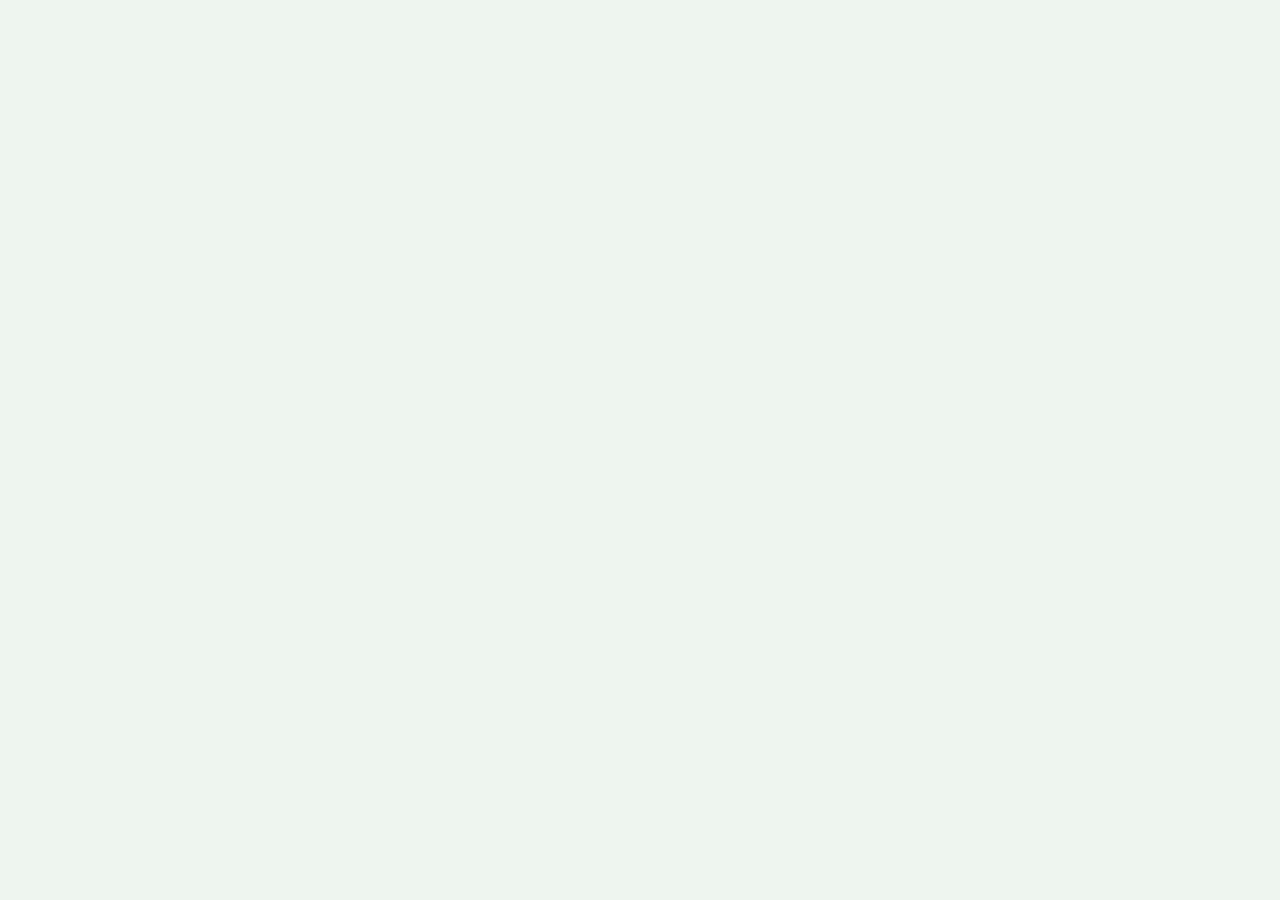
==== commit c7183d98: "Update index.html" ====
--- a/index.html
+++ b/index.html
@@ -1,75 +1,57 @@
 <!DOCTYPE html>
-<html lang="ur">
+<html lang="en">
 <head>
 <meta charset="UTF-8">
 <meta name="viewport" content="width=device-width, initial-scale=1.0">
-<title>Jamia Farooqia - Online Quran Academy</title>
+
+<title>Jamia Farooqia Online Quran Academy</title>
+
+<link rel="manifest" href="manifest.json">
+
 <style>
-*{margin:0;padding:0;box-sizing:border-box;font-family:Arial,sans-serif}
-body{background:#f0f7f0;color:#111}
-.top{background:#0a5c36;color:white;text-align:center;padding:30px 15px}
-.top h1{font-size:32px}
-.top p{margin-top:6px;font-size:15px;opacity:.9}
-.wrap{max-width:560px;margin:18px auto;padding:0 14px}
-.card-main{background:white;border-radius:15px;padding:22px;box-shadow:0 5px 20px rgba(0,0,0,.1);text-align:center}
-.card-main h2{color:#0a5c36;font-size:23px}
-.card-main p{margin-top:8px;line-height:1.6;color:#444;font-size:14px}
-.btn{display:block;background:#0a5c36;color:white;text-decoration:none;padding:14px;border-radius:10px;margin-top:12px;font-weight:bold;font-size:16px}
-.btn.gold{background:#c9a227;color:#000}
-.btn.dark{background:#111b14}
-.btn.outline{background:white;color:#0a5c36;border:2px solid #0a5c36}
-.grid{display:grid;grid-template-columns:1fr 1fr;gap:12px;margin-top:18px}
-.box{background:#f0f7f0;padding:14px;border-radius:12px;text-align:left;text-decoration:none;display:block}
-.box b{display:block;color:#0a5c36;margin-bottom:4px;font-size:14px}
-.box span{font-size:12px;color:#555;line-height:1.5}
-.box.big{grid-column:span 2;background:#0a5c36;color:white;text-align:center}
-.box.big b{color:#fff;font-size:16px}
-.box.big span{color:#e0e0e0}
-.footer{background:#0a5c36;color:white;text-align:center;padding:14px;font-size:13px;margin-top:20px;line-height:1.6}
-</style>
-</head>
-<body>
+*{
+    margin:0;
+    padding:0;
+    box-sizing:border-box;
+    font-family:Arial,sans-serif;
+}
 
-<div class="top">
-<h1>🕌 Jamia Farooqia</h1>
-<p>Online Quran Academy - Ghar Bethe Quran Seekhein</p>
-</div>
+body{
+    background:#eef5ef;
+    color:#222;
+}
 
-<div class="wrap">
-<div class="card-main">
-<h2>Welcome / Khush Aamdeed</h2>
-<p>Jamia Farooqia Online Quran Academy me Bachon aur Baro ke liye Tajweed ke sath Quran ki Taleem. Neeche se apna Course chunein ya Dakhla lein.</p>
+.header{
+    background:#0a5c36;
+    color:white;
+    text-align:center;
+    padding:45px 20px;
+}
 
-<a class="btn gold" href="admission.html">📝 Dakhla / Admission Lein</a>
-<a class="btn" href="login.html">🔐 Login / Account Banayein</a>
-<a class="btn outline" href="https://wa.me/923025289361">💬 WhatsApp Par Rabta Karain</a>
+.header .logo{
+    font-size:55px;
+    margin-bottom:10px;
+}
 
-<div class="grid">
-<!-- 1 SE 14 TAK - SAB COURSES -->
-<a class="box" href="admission.html"><b>1 - 📖 Nazra Quran</b><span>Tajweed ke sath Mukammal Nazra</span></a>
-<a class="box" href="admission.html"><b>2 - 📖 Hifz-e-Quran</b><span>Mukammal Hifz + Roz Revision</span></a>
-<a class="box" href="admission.html"><b>3 - 📖 Noorani Qaida</b><span>Bachon ke liye Bunyadi Qaida</span></a>
-<a class="box" href="admission.html"><b>4 - 🕌 Namaz / Kalma</b><span>Namaz, Kalma, Duain, Masail</span></a>
-<a class="box" href="admission.html"><b>5 - 🎙️ Tajweed Course</b><span>Quran ko Sahi Makhraj se Parhna</span></a>
-<a class="box" href="admission.html"><b>6 - 📚 Tafseer Quran</b><span>Quran ka Tarjuma aur Tafseer</span></a>
-<a class="box" href="admission.html"><b>7 - 📚 Hadith Course</b><span>Bunyadi Ahadith aur Sunnat</span></a>
-<a class="box" href="admission.html"><b>8 - 🌙 Seerat-e-Nabi ﷺ</b><span>Nabi Pak ﷺ ki Zindagi</span></a>
-<a class="box" href="admission.html"><b>9 - 🔤 Arabic Language</b><span>Arabi Seekhna - Bolna + Parhna</span></a>
-<a class="box" href="admission.html"><b>10 - 👧 Bachon ki Class</b><span>5 se 12 Saal ke Bachon ke liye</span></a>
-<a class="box" href="admission.html"><b>11 - 👩 Female Teacher</b><span>Bachiyon aur Khawateen ke liye</span></a>
-<a class="box" href="admission.html"><b>12 - 👨‍🏫 Teacher Training</b><span>Teacher Banne ke liye Training</span></a>
-<a class="box" href="admission.html"><b>13 - 💻 Online Class</b><span>Zoom / WhatsApp / Google Meet</span></a>
-<a class="box" href="admission.html"><b>14 - 🕋 Islamic Studies</b><span>Deen ki Bunyadi Taleem</span></a>
+.header h1{
+    font-size:30px;
+    margin-bottom:10px;
+}
 
-<!-- 15 NUMBER WALA - DAKHLA PROFILE - YEHI TUMNE MANGA THA -->
-<a class="box big" href="admission.html"><b>15 - 📝 Jamia Farooqia Admission</b><span>Dakhla Profile Kholein - Student / Teacher / Login</span></a>
-</div>
+.header p{
+    font-size:15px;
+    line-height:1.6;
+}
 
-<p style="margin-top:16px;font-size:13px;color:#666;">Timing: Subah 7 se Raat 10 tak<br>Class: Online - Ghar Bethe</p>
-</div>
-</div>
+.card{
+    max-width:500px;
+    margin:25px auto;
+    background:white;
+    padding:28px;
+    border-radius:16px;
+    box-shadow:0 5px 20px rgba(0,0,0,.10);
+    text-align:center;
+}
 
-<div class="footer">© 2026 Jamia Farooqia Online Quran Academy<br>hafizabid.com</div>
-
-</body>
-</html>
+.card h2{
+    color:#0
